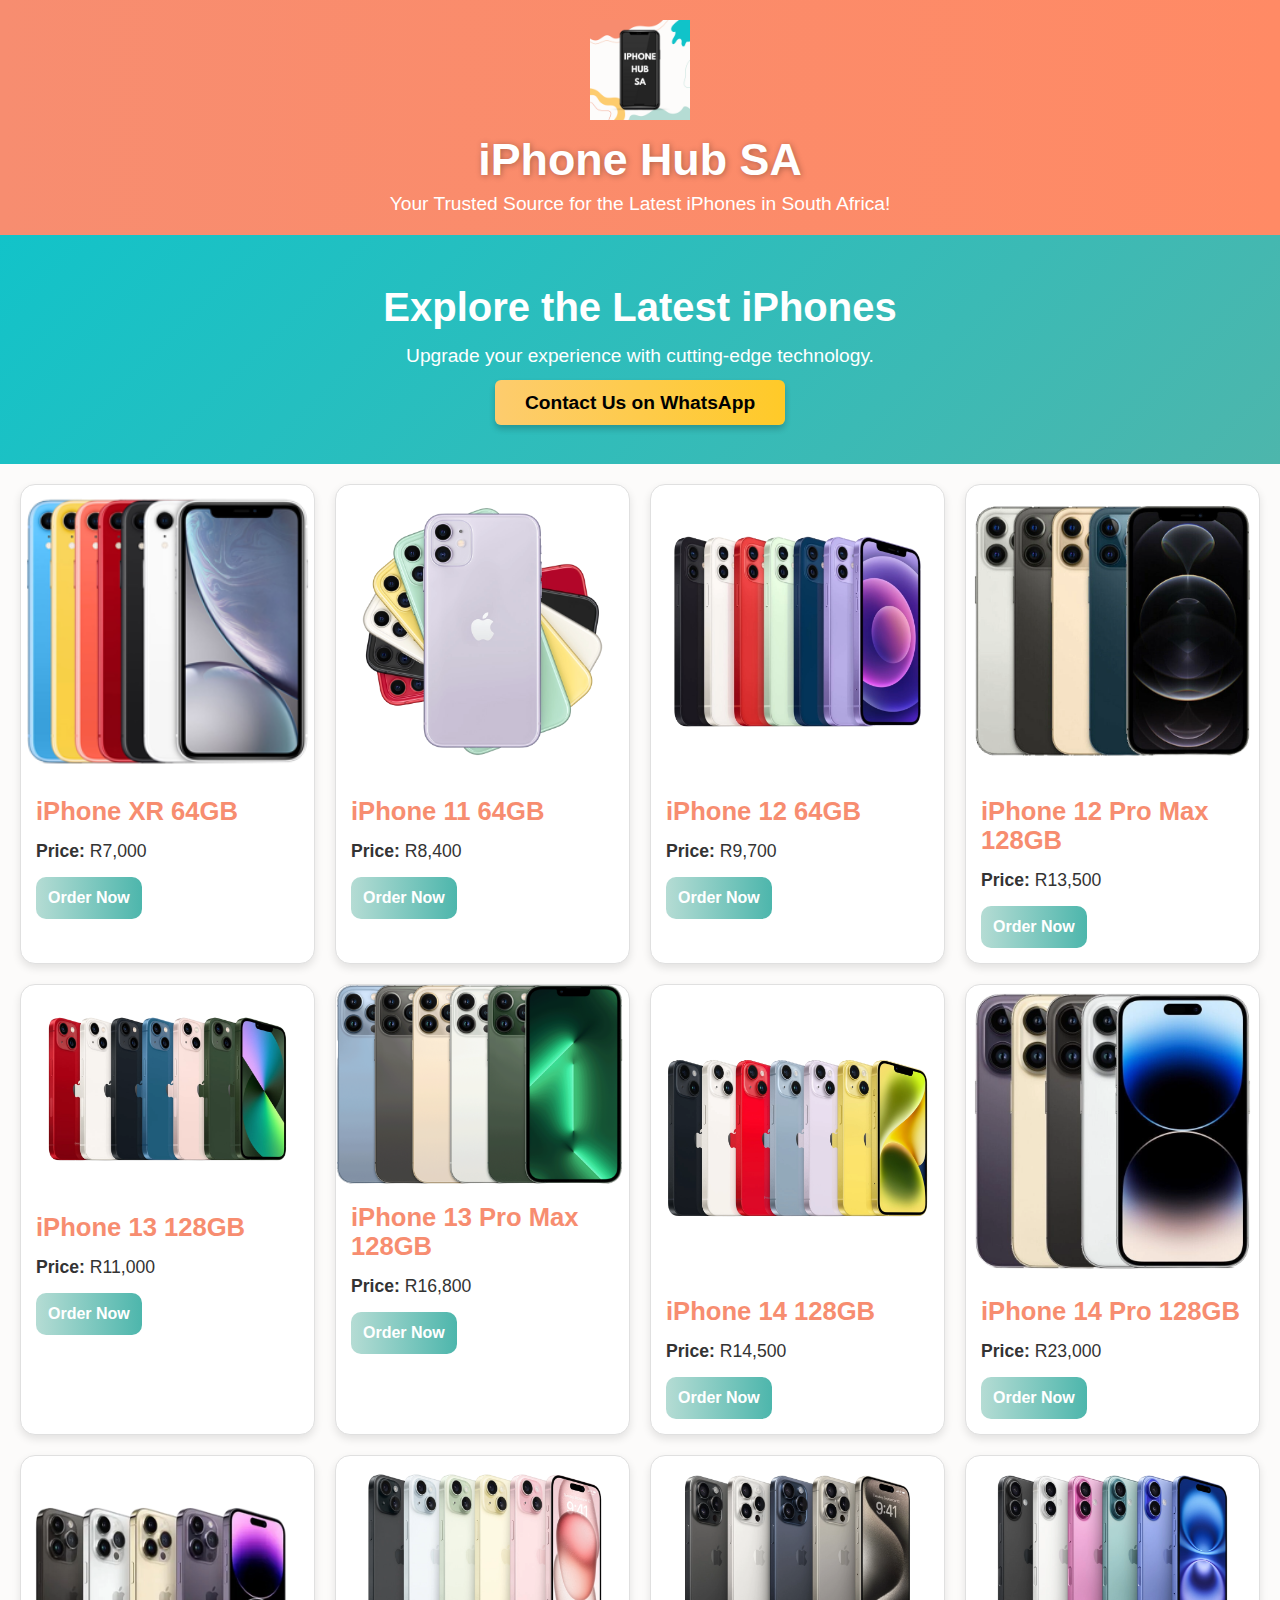
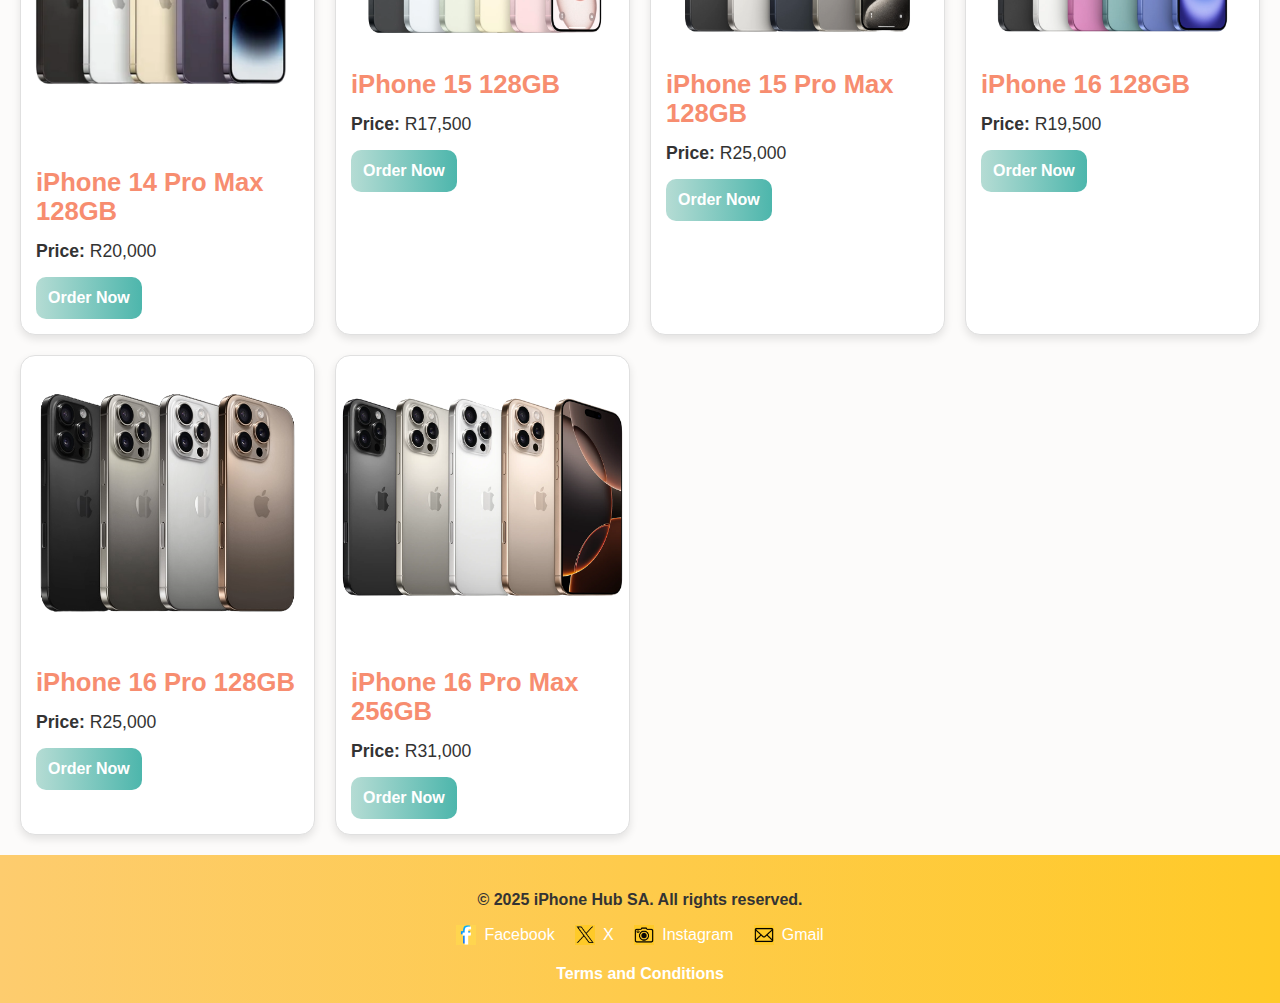
==== index.html @ 85b906c7 "Add files via upload" ====
<!DOCTYPE html>
<html lang="en">
<head>
    <meta charset="UTF-8">
    <meta name="viewport" content="width=device-width, initial-scale=1.0">
    <title>iPhone Hub SA</title>
    <style>
        /* Global Styling */
        body {
            font-family: 'Arial', sans-serif;
            margin: 0;
            padding: 0;
            background: #FCFBFA; /* Subtle background */
            color: #333;
        }

        /* Header Section */
        header {
            background: linear-gradient(to right, #F78D70, #FF8A65); /* Muted coral gradient */
            color: #FFFFFF;
            text-align: center;
            padding: 20px 0;
            position: relative;
        }
        header img {
            width: 100px; /* Adjust logo size */
            height: auto;
            margin-bottom: 10px; /* Space between logo and text */
        }
        header h1 {
            font-size: 2.8rem;
            margin: 0;
            text-shadow: 1px 1px 6px rgba(0, 0, 0, 0.3);
        }
        header p {
            margin: 8px 0 0;
            font-size: 1.2rem;
        }

        /* Hero Section */
        .hero {
            background: linear-gradient(135deg, #12C3C9, #4DB6AC); /* Calm teal gradient */
            color: #FFFFFF;
            text-align: center;
            padding: 50px 20px;
        }
        .hero h2 {
            font-size: 2.5rem;
            margin: 0;
            font-weight: bold;
        }
        .hero p {
            font-size: 1.2rem;
            margin: 15px 0 25px;
        }
        .hero a {
            background: linear-gradient(to right, #FDCC6E, #FFCA28); /* Gold gradient */
            color: #000;
            padding: 12px 30px;
            border-radius: 6px;
            font-size: 1.2rem;
            font-weight: bold;
            box-shadow: 0 4px 6px rgba(0, 0, 0, 0.2);
            transition: transform 0.3s ease, box-shadow 0.3s ease;
            text-decoration: none;
        }
        .hero a:hover {
            transform: scale(1.1);
            box-shadow: 0 6px 12px rgba(0, 0, 0, 0.3);
        }

        /* Product Section */
        .products {
            display: grid;
            grid-template-columns: repeat(auto-fit, minmax(250px, 1fr));
            gap: 20px;
            padding: 20px;
        }
        .product {
            background: #FFFFFF;
            border: 1px solid #E0E0E0;
            border-radius: 15px;
            overflow: hidden;
            box-shadow: 0 4px 8px rgba(0, 0, 0, 0.1);
            transition: transform 0.3s ease, box-shadow 0.3s ease;
        }
        .product:hover {
            transform: translateY(-5px);
            box-shadow: 0 8px 20px rgba(0, 0, 0, 0.2);
        }
        .product img {
            width: 100%;
        }
        .product h3 {
            font-size: 1.6rem;
            margin: 15px;
            color: #F78D70;
        }
        .product p {
            margin: 0 15px 15px;
            font-size: 1.1rem;
        }
        .product button {
            display: block;
            background: linear-gradient(to right, #B5DCD4, #4DB6AC); /* Teal gradient */
            color: #FFFFFF;
            text-align: center;
            padding: 12px;
            margin: 0 15px 15px;
            border-radius: 10px;
            font-size: 1rem;
            font-weight: bold;
            border: none;
            cursor: pointer;
            transition: transform 0.3s ease, box-shadow 0.3s ease;
        }
        .product button:hover {
            transform: scale(1.05);
            box-shadow: 0 5px 15px rgba(0, 0, 0, 0.2);
        }

        /* Footer Section */
        footer {
            background: linear-gradient(to right, #FDCC6E, #FFCA28); /* Gold gradient */
            color: #333;
            text-align: center;
            padding: 20px 0;
            font-weight: bold;
        }
        .social-links {
            margin-top: 1rem;
        }

        .social-links a {
            display: inline-flex;
            align-items: center;
            margin: 0 0.5rem;
            color: white;
            text-decoration: none;
            font-size: 1rem;
            font-weight: 500;
        }

        .social-links a img {
            width: 20px;
            height: 20px;
            margin-right: 0.5rem;
        }

        .social-links a:hover {
            text-decoration: underline;
        }
    </style>
</head>
<body>

    <header>
        <img src="IPHONE HUB.png" alt="iPhone Hub SA Logo"> <!-- Replace IPHONE_HUB_LOGO_PATH with your image path -->
        <h1>iPhone Hub SA</h1>
        <p>Your Trusted Source for the Latest iPhones in South Africa!</p>
    </header>

    <section class="hero">
        <h2>Explore the Latest iPhones</h2>
        <p>Upgrade your experience with cutting-edge technology.</p>
        <div class="button-group">
            <a href="https://wa.me/27684096202" target="_blank">Contact Us on WhatsApp</a>
        </div>
    </section>

    <section class="products">
        <div class="product">
            <img src="iphone-xr.240x240.png" alt="iPhone XR 64GB">
            <h3>iPhone XR 64GB</h3>
            <p><strong>Price:</strong> R7,000</p>
            <button onclick="sendMessage('iPhone XR 64GB', 'R6,300')">Order Now</button>
        </div>
        <div class="product">
            <img src="iPhone 11.png" alt="iPhone 11 64GB">
            <h3>iPhone 11 64GB</h3>
            <p><strong>Price:</strong> R8,400</p>
            <button onclick="sendMessage('iPhone 11 64GB', 'R7,000')">Order Now</button>
        </div>
        <div class="product">
            <img src="iPhone 12.png" alt="iPhone 12 64GB">
            <h3>iPhone 12 64GB</h3>
            <p><strong>Price:</strong> R9,700</p>
            <button onclick="sendMessage('iPhone 12 64GB', 'R8,500')">Order Now</button>
        </div>
        <div class="product">
            <img src="iPhone 12 Pro Max.png" alt="iPhone 12 Pro Max 128GB">
            <h3>iPhone 12 Pro Max 128GB</h3>
            <p><strong>Price:</strong> R13,500</p>
            <button onclick="sendMessage('iPhone 12 Pro Max 128GB', 'R12,500')">Order Now</button>
        </div>
        <div class="product">
            <img src="iPhone 13.png" alt="iPhone 13 128GB">
            <h3>iPhone 13 128GB</h3>
            <p><strong>Price:</strong> R11,000</p>
            <button onclick="sendMessage('iPhone 13 128GB', 'R11,500')">Order Now</button>
        </div>
        <div class="product">
            <img src="iPhone 13 Pro Max.png" alt="iPhone 13 Pro Max 128GB">
            <h3>iPhone 13 Pro Max 128GB</h3>
            <p><strong>Price:</strong> R16,800</p>
            <button onclick="sendMessage('iPhone 13 Pro Max 128GB', 'R15,800')">Order Now</button>
        </div>
        <div class="product">
            <img src="iPhone 14.png" alt="iPhone 14 128GB">
            <h3>iPhone 14 128GB</h3>
            <p><strong>Price:</strong> R14,500</p>
            <button onclick="sendMessage('iPhone 14 128GB', 'R13,500')">Order Now</button>
        </div>
        <div class="product">
            <img src="iPhone 14 Pro.png" alt="iPhone 14 Pro 128GB">
            <h3>iPhone 14 Pro 128GB</h3>
            <p><strong>Price:</strong> R23,000</p>
            <button onclick="sendMessage('iPhone 14 Pro 128GB', 'R18,500')">Order Now</button>
        </div>
        <div class="product">
            <img src="iPhone 14 Pro Max.png" alt="iPhone 14 Pro Max 128GB">
            <h3>iPhone 14 Pro Max 128GB</h3>
            <p><strong>Price:</strong> R20,000</p>
            <button onclick="sendMessage('iPhone 14 Pro Max 128GB', 'R20,000')">Order Now</button>
        </div>
        <div class="product">
            <img src="iPhone 15.png" alt="iPhone 15 128GB">
            <h3>iPhone 15 128GB</h3>
            <p><strong>Price:</strong> R17,500</p>
            <button onclick="sendMessage('iPhone 15 128GB', 'R17,500')">Order Now</button>
        </div>
        <div class="product">
            <img src="iPhone 15 Pro Max.png" alt="iPhone 15 Pro Max 128GB">
            <h3>iPhone 15 Pro Max 128GB</h3>
            <p><strong>Price:</strong> R25,000</p>
            <button onclick="sendMessage('iPhone 15 Pro Max 128GB', 'R24,000')">Order Now</button>
        </div>
        <div class="product">
            <img src="iPhone 16.png" alt="iPhone 16 128GB">
            <h3>iPhone 16 128GB</h3>
            <p><strong>Price:</strong> R19,500</p>
            <button onclick="sendMessage('iPhone 16 128GB', 'R20,500')">Order Now</button>
        </div>
        <div class="product">
            <img src="iPhone 16 Pro.png" alt="iPhone 16 Pro 128GB">
            <h3>iPhone 16 Pro 128GB</h3>
            <p><strong>Price:</strong> R25,000</p>
            <button onclick="sendMessage('iPhone 16 Pro 128GB', 'R26,000')">Order Now</button>
        </div>
        <div class="product">
            <img src="iPhone 16 Pro Max.png" alt="iPhone 16 Pro Max">
            <h3>iPhone 16 Pro Max 256GB</h3>
            <p><strong>Price:</strong> R31,000</p>
            <button onclick="sendMessage('iPhone 16 Pro Max', 'R31,000')">Order Now</button>
        </div>
    </section>

    <footer>
        <p>© 2025 iPhone Hub SA. All rights reserved.</p>
        <div class="social-links">
            <a href="https://www.facebook.com/iphone.hub.sa" target="_blank">
                <img src="Facebook.png" alt="Facebook"> Facebook
            </a>
            <a href="https://x.com/IphoneHubSA" target="_blank">
                <img src="X.png" alt="X"> X
            </a>
            <a href="https://www.instagram.com/iphone_hubsa?igsh=YzljYTk1ODg3Zg==" target="_blank">
                <img src="Instagram.png" alt="Instagram"> Instagram
            </a>
            <a href="mailto:iphonehubsa25@gmail.com">
                <img src="Gmail.png" alt="Gmail"> Gmail
            </a>
        </div>
        <div style="margin-top: 1rem;">
            <a href="terms.html" style="color: white; text-decoration: none;">Terms and Conditions</a>
        </div>
    </footer>

    <script>
        function sendMessage(productName, price) {
            const phoneNumber = "27684096202"; // Replace with your WhatsApp number
            const message = `Hi, I'm interested in the ${productName} priced at ${price}. Please provide me with more details.`;
            const url = `https://wa.me/${phoneNumber}?text=${encodeURIComponent(message)}`;
            window.open(url, '_blank');
        }
    </script>

</body>
</html>
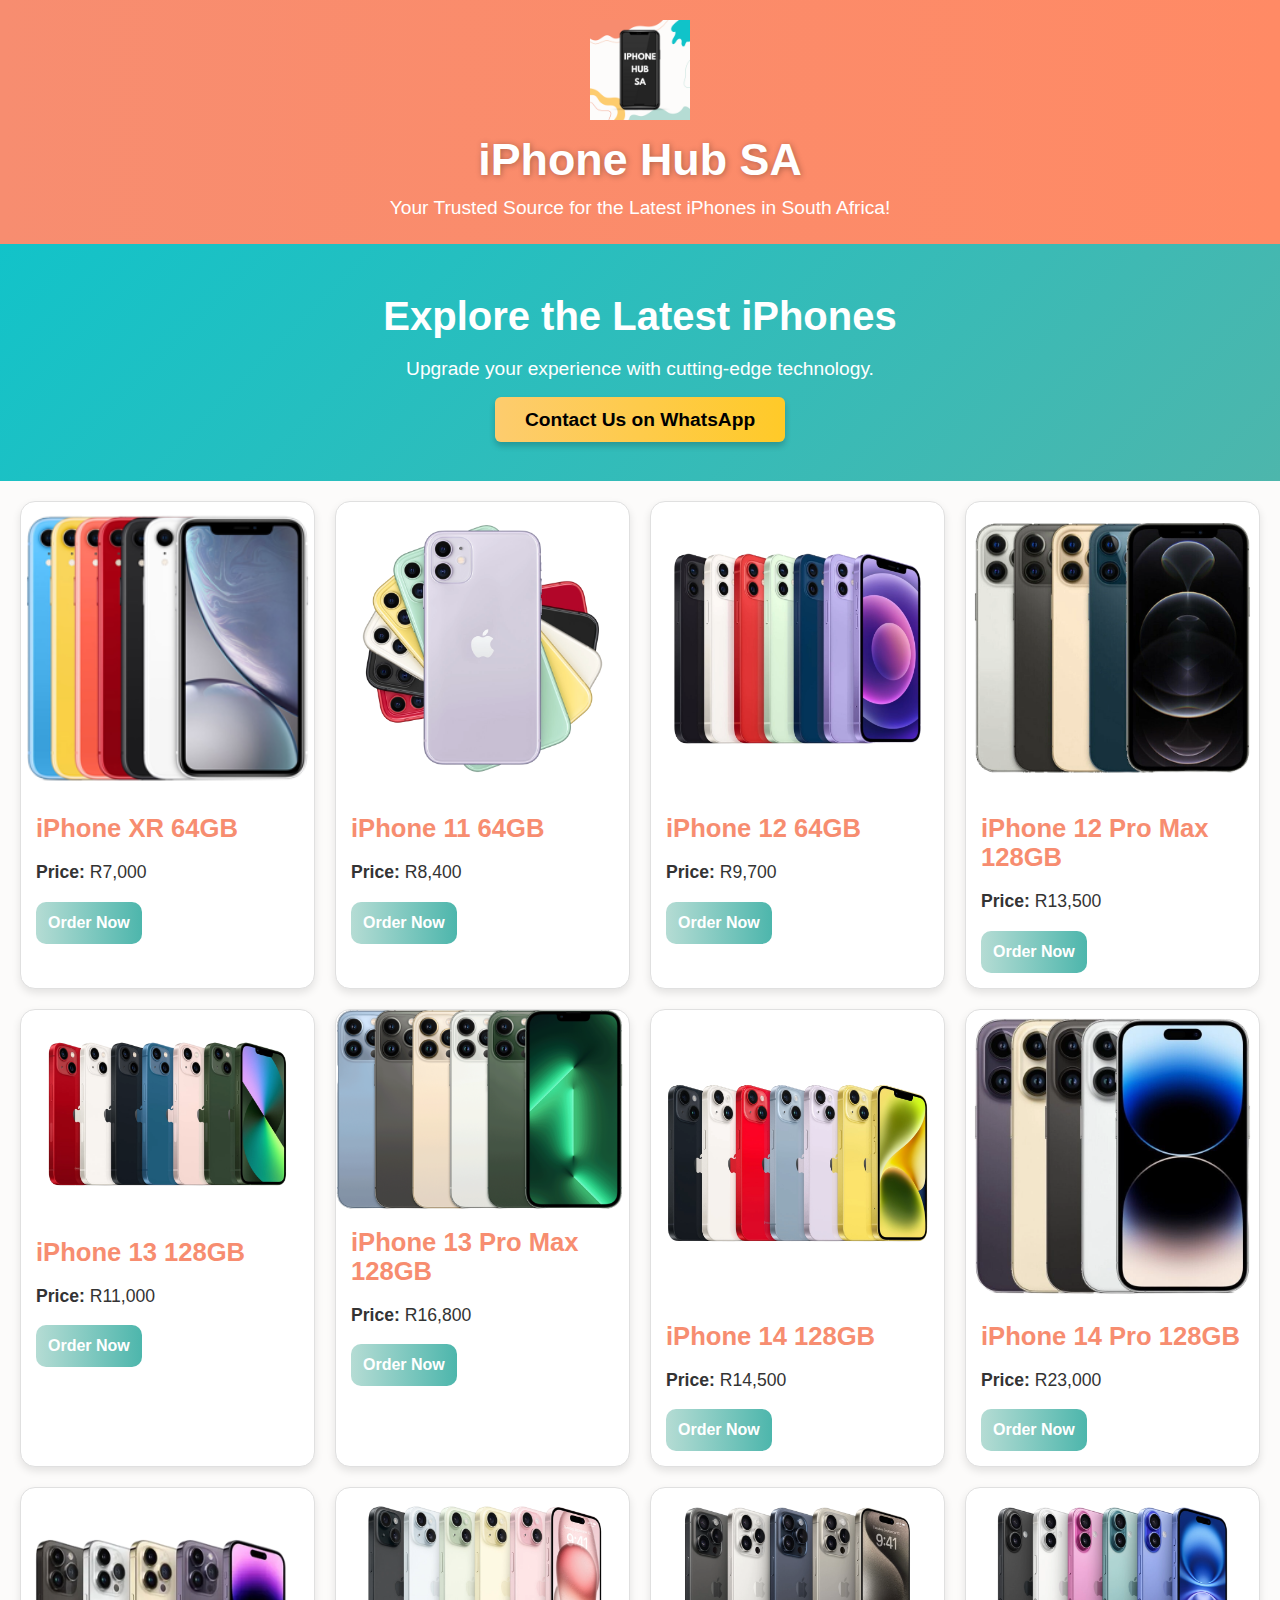
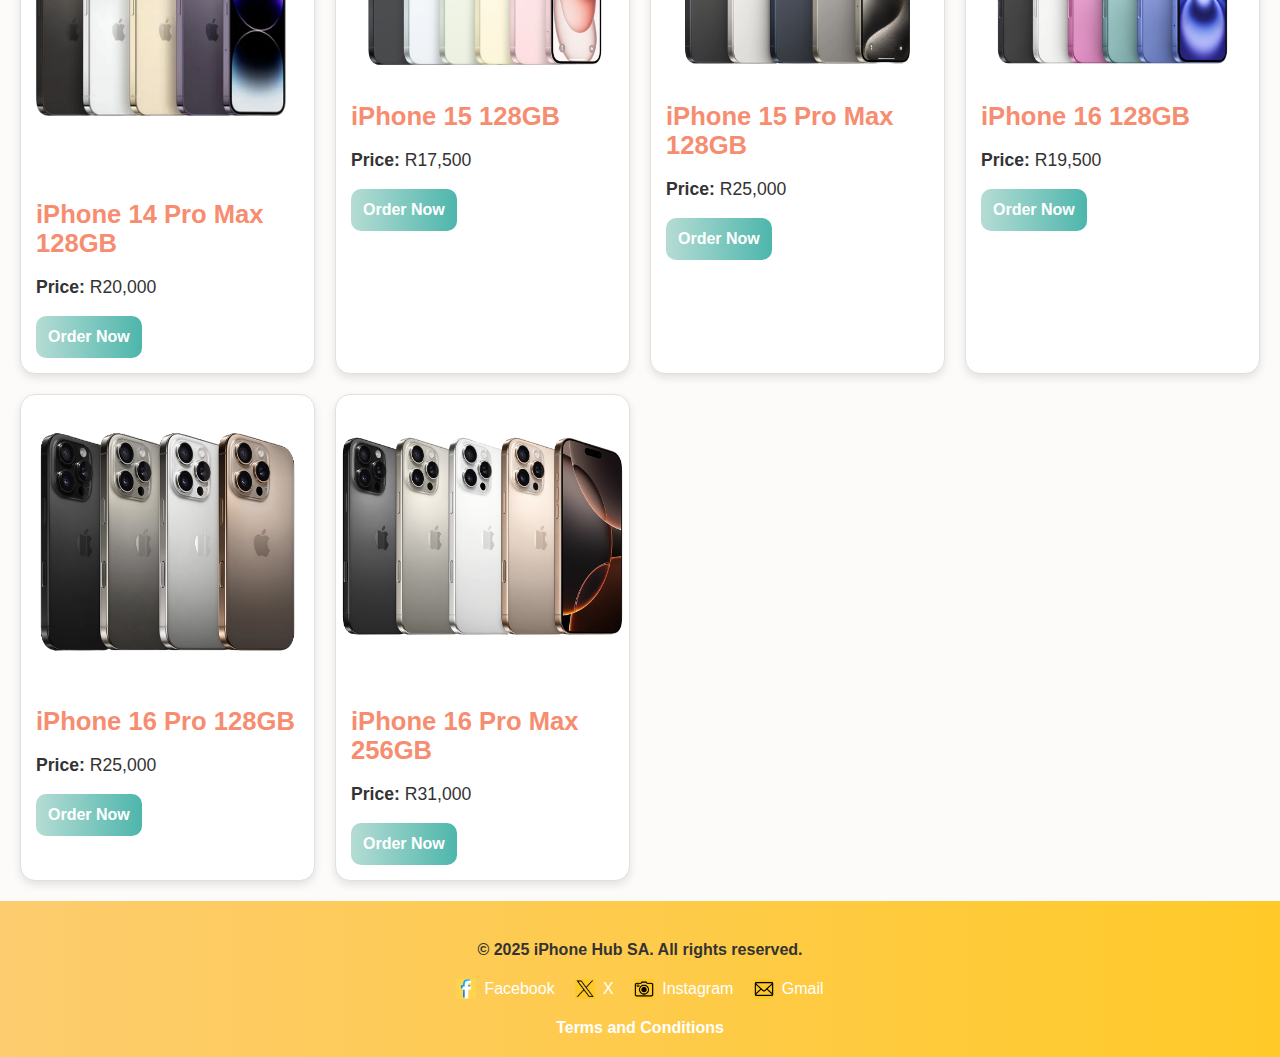
==== commit 19f10c04: "Add files via upload" ====
--- a/index.html
+++ b/index.html
@@ -4,153 +4,7 @@
     <meta charset="UTF-8">
     <meta name="viewport" content="width=device-width, initial-scale=1.0">
     <title>iPhone Hub SA</title>
-    <style>
-        /* Global Styling */
-        body {
-            font-family: 'Arial', sans-serif;
-            margin: 0;
-            padding: 0;
-            background: #FCFBFA; /* Subtle background */
-            color: #333;
-        }
-
-        /* Header Section */
-        header {
-            background: linear-gradient(to right, #F78D70, #FF8A65); /* Muted coral gradient */
-            color: #FFFFFF;
-            text-align: center;
-            padding: 20px 0;
-            position: relative;
-        }
-        header img {
-            width: 100px; /* Adjust logo size */
-            height: auto;
-            margin-bottom: 10px; /* Space between logo and text */
-        }
-        header h1 {
-            font-size: 2.8rem;
-            margin: 0;
-            text-shadow: 1px 1px 6px rgba(0, 0, 0, 0.3);
-        }
-        header p {
-            margin: 8px 0 0;
-            font-size: 1.2rem;
-        }
-
-        /* Hero Section */
-        .hero {
-            background: linear-gradient(135deg, #12C3C9, #4DB6AC); /* Calm teal gradient */
-            color: #FFFFFF;
-            text-align: center;
-            padding: 50px 20px;
-        }
-        .hero h2 {
-            font-size: 2.5rem;
-            margin: 0;
-            font-weight: bold;
-        }
-        .hero p {
-            font-size: 1.2rem;
-            margin: 15px 0 25px;
-        }
-        .hero a {
-            background: linear-gradient(to right, #FDCC6E, #FFCA28); /* Gold gradient */
-            color: #000;
-            padding: 12px 30px;
-            border-radius: 6px;
-            font-size: 1.2rem;
-            font-weight: bold;
-            box-shadow: 0 4px 6px rgba(0, 0, 0, 0.2);
-            transition: transform 0.3s ease, box-shadow 0.3s ease;
-            text-decoration: none;
-        }
-        .hero a:hover {
-            transform: scale(1.1);
-            box-shadow: 0 6px 12px rgba(0, 0, 0, 0.3);
-        }
-
-        /* Product Section */
-        .products {
-            display: grid;
-            grid-template-columns: repeat(auto-fit, minmax(250px, 1fr));
-            gap: 20px;
-            padding: 20px;
-        }
-        .product {
-            background: #FFFFFF;
-            border: 1px solid #E0E0E0;
-            border-radius: 15px;
-            overflow: hidden;
-            box-shadow: 0 4px 8px rgba(0, 0, 0, 0.1);
-            transition: transform 0.3s ease, box-shadow 0.3s ease;
-        }
-        .product:hover {
-            transform: translateY(-5px);
-            box-shadow: 0 8px 20px rgba(0, 0, 0, 0.2);
-        }
-        .product img {
-            width: 100%;
-        }
-        .product h3 {
-            font-size: 1.6rem;
-            margin: 15px;
-            color: #F78D70;
-        }
-        .product p {
-            margin: 0 15px 15px;
-            font-size: 1.1rem;
-        }
-        .product button {
-            display: block;
-            background: linear-gradient(to right, #B5DCD4, #4DB6AC); /* Teal gradient */
-            color: #FFFFFF;
-            text-align: center;
-            padding: 12px;
-            margin: 0 15px 15px;
-            border-radius: 10px;
-            font-size: 1rem;
-            font-weight: bold;
-            border: none;
-            cursor: pointer;
-            transition: transform 0.3s ease, box-shadow 0.3s ease;
-        }
-        .product button:hover {
-            transform: scale(1.05);
-            box-shadow: 0 5px 15px rgba(0, 0, 0, 0.2);
-        }
-
-        /* Footer Section */
-        footer {
-            background: linear-gradient(to right, #FDCC6E, #FFCA28); /* Gold gradient */
-            color: #333;
-            text-align: center;
-            padding: 20px 0;
-            font-weight: bold;
-        }
-        .social-links {
-            margin-top: 1rem;
-        }
-
-        .social-links a {
-            display: inline-flex;
-            align-items: center;
-            margin: 0 0.5rem;
-            color: white;
-            text-decoration: none;
-            font-size: 1rem;
-            font-weight: 500;
-        }
-
-        .social-links a img {
-            width: 20px;
-            height: 20px;
-            margin-right: 0.5rem;
-        }
-
-        .social-links a:hover {
-            text-decoration: underline;
-        }
-    </style>
+    <link rel="stylesheet" href="styles.css">
 </head>
 <body>
 
@@ -161,7 +15,7 @@
     </header>
 
     <section class="hero">
-        <h2>Explore the Latest iPhones</h2>
+        <h3>Explore the Latest iPhones</h3>
         <p>Upgrade your experience with cutting-edge technology.</p>
         <div class="button-group">
             <a href="https://wa.me/27684096202" target="_blank">Contact Us on WhatsApp</a>
@@ -272,7 +126,7 @@
             </a>
         </div>
         <div style="margin-top: 1rem;">
-            <a href="terms.html" style="color: white; text-decoration: none;">Terms and Conditions</a>
+            <a href="terms and conditions.html" style="color: white; text-decoration: none;">Terms and Conditions</a>
         </div>
     </footer>
 
--- a/styles.css
+++ b/styles.css
@@ -0,0 +1,167 @@
+/* Global Styling */
+body {
+    font-family: 'Arial', sans-serif;
+    margin: 0;
+    padding: 0;
+    background: #FCFBFA; /* Subtle background */
+    color: #333;
+}
+
+/* Header Section */
+header {
+    background: linear-gradient(to right, #F78D70, #FF8A65); /* Muted coral gradient */
+    color: #FFFFFF;
+    text-align: center;
+    padding: 20px 0;
+    position: relative;
+}
+header img {
+    width: 100px; /* Adjust logo size */
+    height: auto;
+    margin-bottom: 10px; /* Space between logo and text */
+}
+header h1 {
+    font-size: 2.8rem;
+    margin: 0;
+    text-shadow: 1px 1px 6px rgba(0, 0, 0, 0.3);
+}
+header p {
+    margin: 8px 0 0;
+    font-size: 1.2rem;
+}
+
+.terms-container {
+    max-width: 800px;
+    margin: 20px auto;
+    padding: 20px;
+    background: rgba(255, 255, 255, 0.1);
+    border-radius: 8px;
+    box-shadow: 0 4px 10px rgba(0, 0, 0, 0.2);
+}
+
+h2 {
+    color: #0a74da;
+    border-bottom: 2px solid #0a74da;
+    padding-bottom: 5px;
+    margin-top: 20px;
+}
+
+p, ul {
+    font-size: 16px;
+    line-height: 1.6;
+}
+
+
+/* Hero Section */
+.hero {
+    background: linear-gradient(135deg, #12C3C9, #4DB6AC); /* Calm teal gradient */
+    color: #FFFFFF;
+    text-align: center;
+    padding: 50px 20px;
+}
+.hero h3 {
+    font-size: 2.5rem;
+    margin: 0;
+    font-weight: bold;
+}
+.hero p {
+    font-size: 1.2rem;
+    margin: 15px 0 25px;
+}
+.hero a {
+    background: linear-gradient(to right, #FDCC6E, #FFCA28); /* Gold gradient */
+    color: #000;
+    padding: 12px 30px;
+    border-radius: 6px;
+    font-size: 1.2rem;
+    font-weight: bold;
+    box-shadow: 0 4px 6px rgba(0, 0, 0, 0.2);
+    transition: transform 0.3s ease, box-shadow 0.3s ease;
+    text-decoration: none;
+}
+.hero a:hover {
+    transform: scale(1.1);
+    box-shadow: 0 6px 12px rgba(0, 0, 0, 0.3);
+}
+
+/* Product Section */
+.products {
+    display: grid;
+    grid-template-columns: repeat(auto-fit, minmax(250px, 1fr));
+    gap: 20px;
+    padding: 20px;
+}
+.product {
+    background: #FFFFFF;
+    border: 1px solid #E0E0E0;
+    border-radius: 15px;
+    overflow: hidden;
+    box-shadow: 0 4px 8px rgba(0, 0, 0, 0.1);
+    transition: transform 0.3s ease, box-shadow 0.3s ease;
+}
+.product:hover {
+    transform: translateY(-5px);
+    box-shadow: 0 8px 20px rgba(0, 0, 0, 0.2);
+}
+.product img {
+    width: 100%;
+}
+.product h3 {
+    font-size: 1.6rem;
+    margin: 15px;
+    color: #F78D70;
+}
+.product p {
+    margin: 0 15px 15px;
+    font-size: 1.1rem;
+}
+.product button {
+    display: block;
+    background: linear-gradient(to right, #B5DCD4, #4DB6AC); /* Teal gradient */
+    color: #FFFFFF;
+    text-align: center;
+    padding: 12px;
+    margin: 0 15px 15px;
+    border-radius: 10px;
+    font-size: 1rem;
+    font-weight: bold;
+    border: none;
+    cursor: pointer;
+    transition: transform 0.3s ease, box-shadow 0.3s ease;
+}
+.product button:hover {
+    transform: scale(1.05);
+    box-shadow: 0 5px 15px rgba(0, 0, 0, 0.2);
+}
+
+/* Footer Section */
+footer {
+    background: linear-gradient(to right, #FDCC6E, #FFCA28); /* Gold gradient */
+    color: #333;
+    text-align: center;
+    padding: 20px 0;
+    font-weight: bold;
+}
+.social-links {
+    margin-top: 1rem;
+}
+
+.social-links a {
+    display: inline-flex;
+    align-items: center;
+    margin: 0 0.5rem;
+    color: white;
+    text-decoration: none;
+    font-size: 1rem;
+    font-weight: 500;
+}
+
+.social-links a img {
+    width: 20px;
+    height: 20px;
+    margin-right: 0.5rem;
+}
+
+.social-links a:hover {
+    text-decoration: underline;
+}